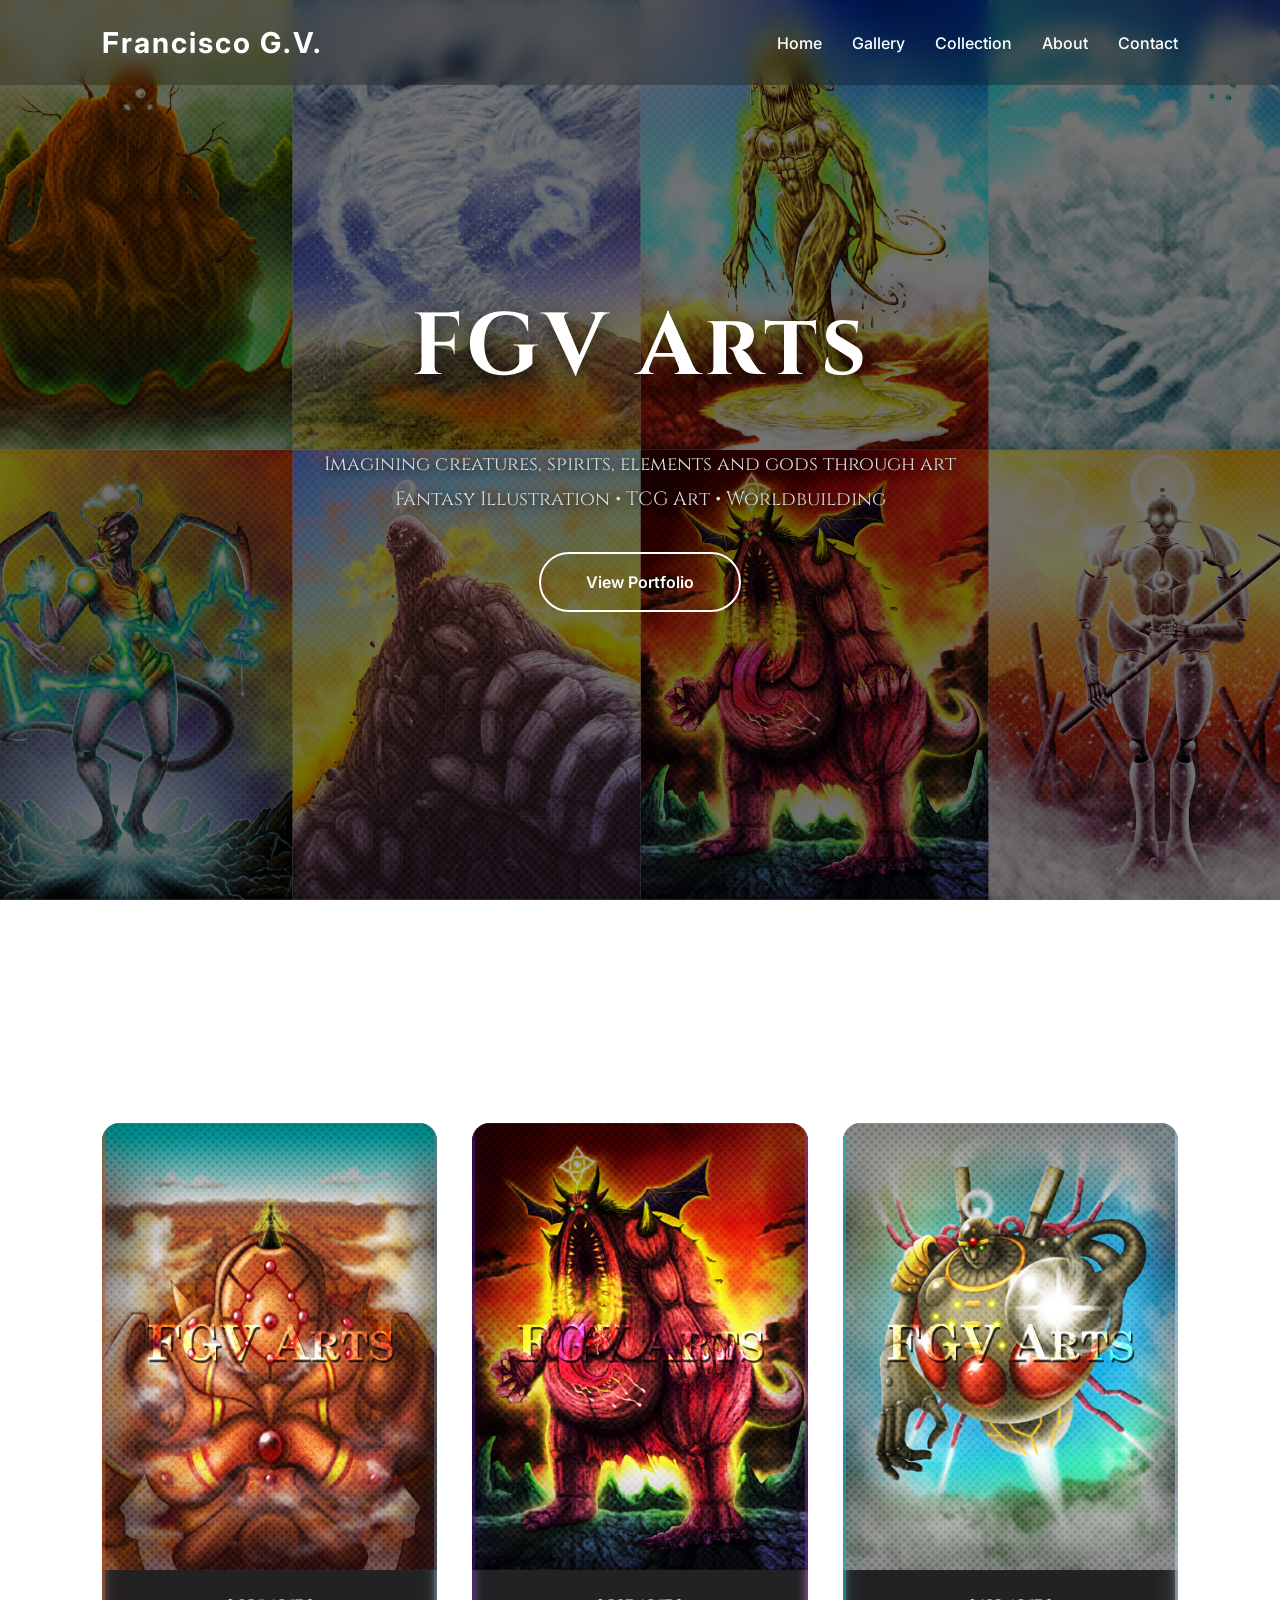
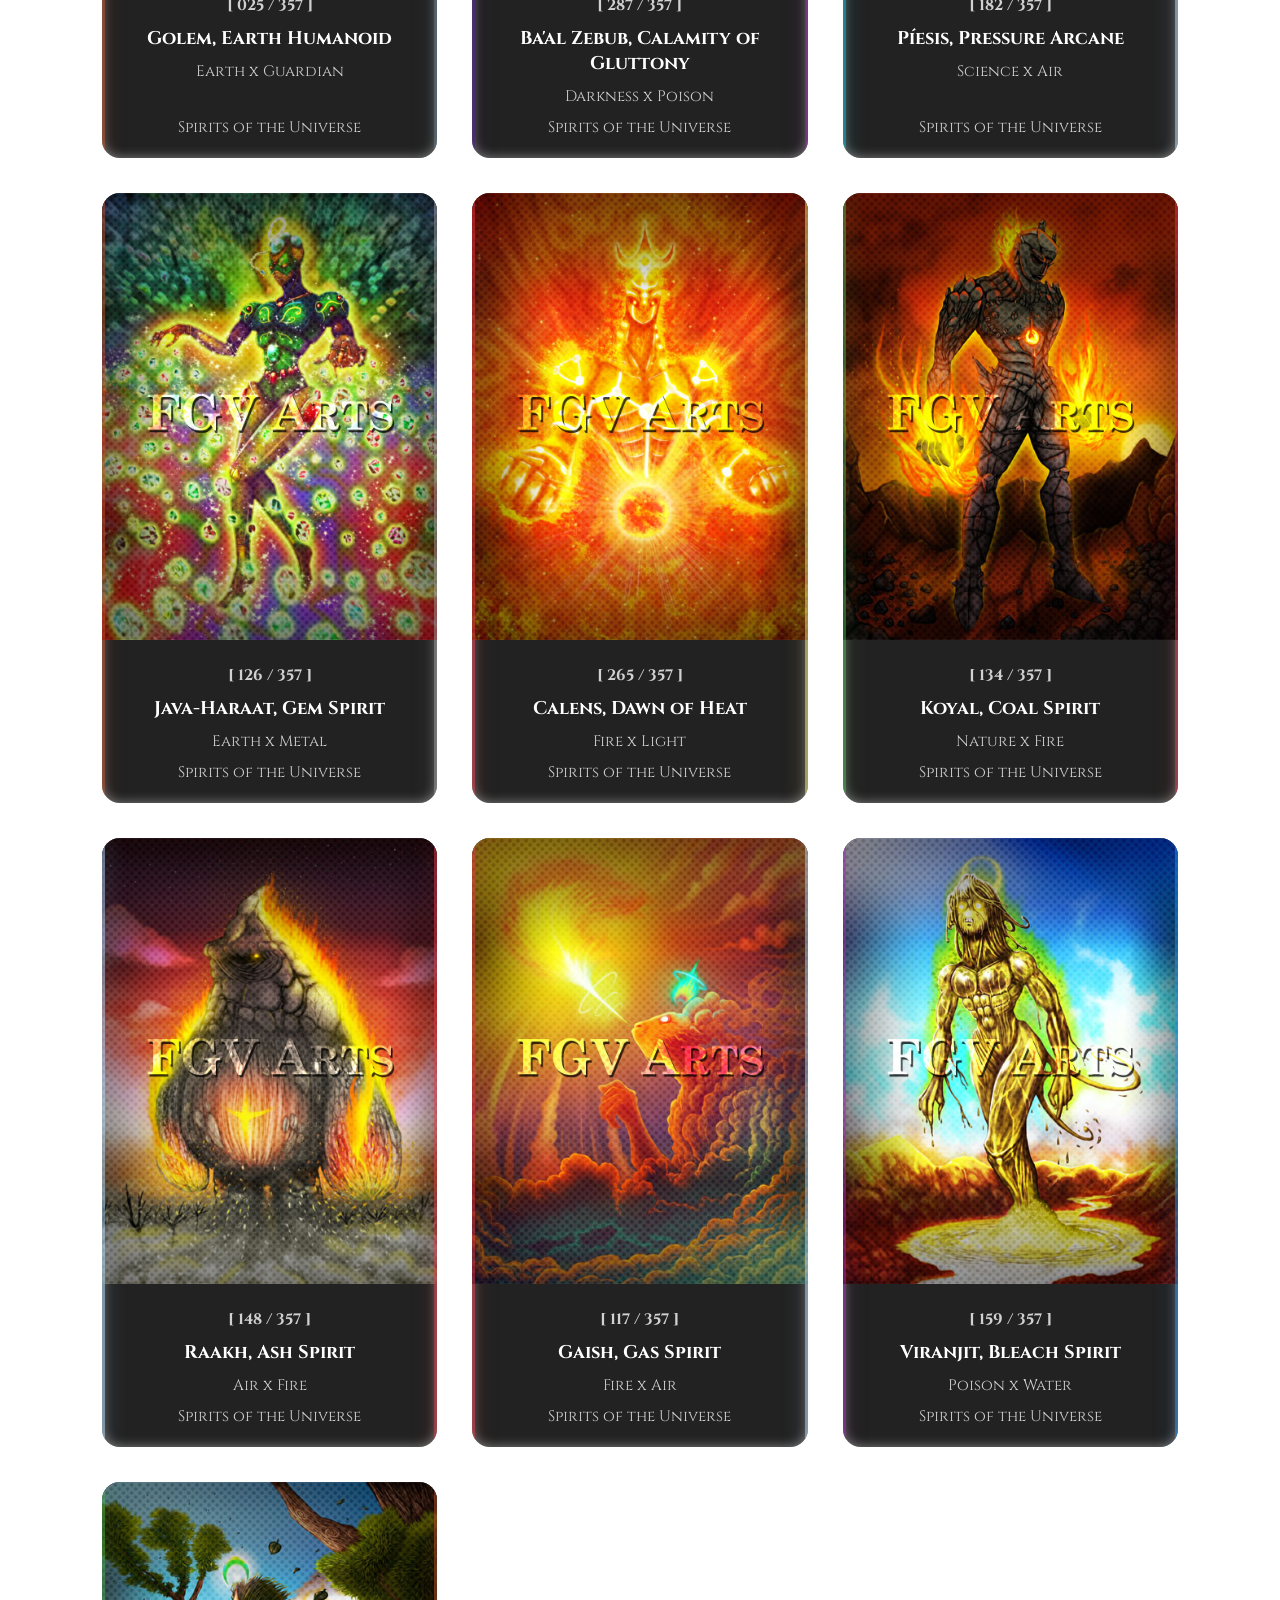
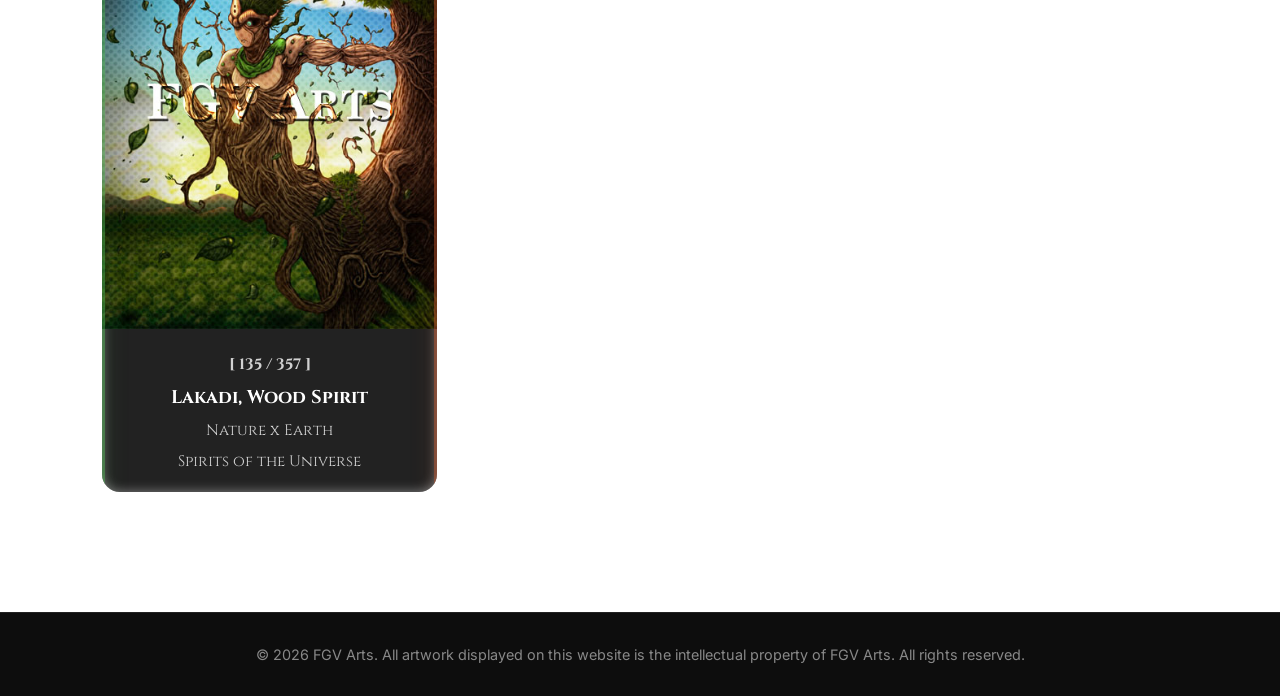
==== index.html @ 2d86c812 "Initial commit" ====
<!DOCTYPE html>
<html lang="en">
<head>
<meta charset="UTF-8">
<meta name="viewport"
content="width=device-width, initial-scale=1.0">
<title>FGV ARTS | Fantasy Illustrator</title>
<link rel="preconnect" href="https://fonts.googleapis.com">
<link rel="preconnect" href="https://fonts.gstatic.com" crossorigin>
<link href="https://fonts.googleapis.com/css2?family=Cinzel:wght@400;600;700&family=Inter:wght@300;400;500;600&display=swap" rel="stylesheet">
<link rel="stylesheet" href="css/styles.css">
</head>

<body>
<header>
    <nav>
        <h1>Francisco G.V.</h1>
            <ul>
                <li><a href="index.html">Home</a></li>
                <li><a href="gallery.html">Gallery</a></li>
                <li><a href="collection.html">Collection</a></li>
                <li><a href="about.html">About</a></li>
                <li><a href="contact.html">Contact</a></li>
            </ul>
    </nav>
</header>

<section class="hero">
    <div class="hero-content">
        <div class="hero-animation">
            <h2>FGV Arts</h2>
        <p>Imagining creatures, spirits, elements and gods through art
            Fantasy Illustration • TCG Art • Worldbuilding
        </p>
        <a href="gallery.html" class="button">
            View Portfolio
        </a>
    </div>
    </div>
</section>

<section class="featured">
    <h2>Featured Artwork</h2>
    <div class="featured-grid" id="featured-container">
    </div>
</section>
<script src="js/artworks.js"></script>
<script src="js/home.js"></script>

<footer>
    <p>© 2026 FGV Arts. All artwork displayed on this website is the intellectual property of FGV Arts. All rights reserved.</p>
</footer>
<script src="js/protection.js"></script>
</body>
</html>
---- css/styles.css ----
*{
    margin:0;
    padding:0;
    box-sizing:border-box;
}

body{
    background:linear-gradient(
        180deg,
        #111 0%,
        #424242 50%,
        #111 100%
    );
    background-attachment:fixed;
    color:white;
    font-family:'Inter', sans-serif;
}

header{
    position:fixed;
    top:0;
    left:0;
    width:100%;
    padding:25px 8%;
    background:rgba(0,0,0,0.25);
    backdrop-filter:blur(10px);
    z-index:1000;
}

nav{
    display:flex;
    justify-content:space-between;
    align-items:center;
}

nav h1{
    font-size:1.8rem;
    letter-spacing:2px;
}

nav ul{
    display:flex;
    list-style:none;
    gap:30px;
}

nav a{
    color:white;
    text-decoration:none;
    transition:.3s;
    font-weight:500;
}

nav a:hover{
    color:#d9b96e
}

.hero{
    height:100vh;
    display:flex;
    flex-direction:column;
    justify-content:center;
    align-items:center;
    background-size:cover;
    background-position:center;
    text-align:center;
    position:relative;
    padding:0 20px;
}

/* PAGE HERO (ZONA SUPERIOR EXCEPTO PORTADA) */

.page-hero{
    position:relative;
    height:40vh;
    background-size:cover;
    background-position:center;
}

.page-hero::before{
    content:"";
    position:absolute;
    inset:0;
    background:rgba(0,0,0,.4);
}

.page-hero .hero-content{
    position:absolute;
    top:50%;
    left:50%;
    transform:translate(-50%, -50%);
    width:100%;
    text-align:center;
    z-index:2;
}

.page-hero h2{
    font-family:'Cinzel', serif;
    font-size:4rem;
    margin-bottom:15px;
}

.page-hero p{
    font-family:'Cinzel', serif;
    font-size:1.2rem;
    color:#dddddd;
}
/*-*/

.hero-animation{
    animation:fadeUp 1.2s ease;
}

.hero::before{
    content:"";
    position:absolute;
    inset:0;
    background:rgba(0,0,0,.55);
}

.hero>*{
    position:relative;
    z-index:2;
}

.hero h2{
    font-size:5.5rem;
    margin-bottom:40px;
    font-family:'Cinzel', serif;
    font-weight:700;
    letter-spacing:4px;
    text-shadow:0 5px 20px rgba(0,0,0,.7);
}

.hero p{
    font-family:'Cinzel', serif;
    font-size:1.2rem;
    max-width:700px;
    color:#dddddd;
    line-height:1.8;
    margin-bottom:35px;
    text-shadow:0 2px 8px rgba(0,0,0);
}

.button{
    display:inline-block;
    padding:18px 45px;
    border:2px solid white;
    border-radius:50px;
    color:white;
    text-decoration:none;
    font-weight:600;
    transition:.35s;
}

.button:hover{
    background:white;
    color:#111;
    transform:translateY(-4px);
    box-shadow:0 10px 30px rgba(255,255,255,.25);
}

nav ul li{
    display:flex;
    align-items:center;
}

.hero-content{
    max-width:700px;
    margin-left:0%;
}
/*
.featured-grid{
    grid-template-columns:repeat(4,1fr);
}
*/
@keyframes fadeUp{
    from{
        opacity:0;
        transform:translateY(40px);
    }
    to{
        opacity:1;
        transform:translateY(0);
    }
}

.gallery,
.featured,
.collection-page,
.artwork-page,
.about-content,
.contact-content{
    /*background:#181818;*/
    background:transparent;
    padding:120px 8%;
}

/*======================================================
GALLERY
======================================================*/

.gallery h2,
.featured h2{
    font-family:'Cinzel', serif;
    font-size:2rem;
    margin-bottom:60px;
}
/*
.gallery-grid,
.featured-grid{
    display:grid;
    gap:35px;
}

.gallery-grid{
    grid-template-columns:repeat(6,1fr);
}
*/

.featured-grid{
    grid-template-columns:repeat(auto-fill, minmax(250px, 1fr));
}
.gallery-grid{
    grid-template-columns:repeat(auto-fill, minmax(180px, 1fr));
}

.gallery-grid,
.featured-grid{
    display:grid;
    gap:35px;
    align-items:stretch;
}

.gallery-hero{
    background-image:url("../images/00_back.jpg");
}

/*-----TARJETAS------*/

.card{
    overflow:hidden;
    border-radius:18px;
    background:#222;
    transition:.35s;
    cursor:pointer;
}

.featured .card,
.gallery .card{
    border:0px solid rgba(255,255,255,0.20);
    border-radius:18px;
    height:100%;
    display:flex;
    flex-direction:column;
    /*transition:box-shadow 0.35s ease, border-color 0.35s ease;*/
}

.featured .card,
.gallery .card{
    position:relative;
    overflow:hidden;
    box-shadow:inset 0 0 12px rgba(255,255,255,0.45);
    /*box-shadow:
        inset 0 0 15px rgba(255,255,255,0.35),
        0 0 0 rgba(0,0,0,0);*/
}

.featured .card::before,
.featured .card::after,
.gallery .card::before,
.gallery .card::after{
    content:"";
    position:absolute;
    top:0;
    bottom:0;
    width:3px;
    z-index:5;
    pointer-events:none;
}

.featured .card::before,
.gallery .card::before{
    left:0;
    background:var(--color1);
    box-shadow:0 0 20px var(--color1);
}

.featured .card::after,
.gallery .card::after{
    right:0;
    background:var(--color2);
    box-shadow:0 0 20px var(--color2);
}
/*
.featured .card::after,
.gallery .card::after{
    content:"";
    position:absolute;
    inset:0;
    border-radius:18px;
    box-shadow:inset 0 0 15px rgba(255,255,255,0.35);
    pointer-events:none;
    z-index:10;
}
*/
.featured .card:hover,
.gallery .card:hover{
    border-color:rgba(255,255,255,0.7);
    box-shadow:
        0 0 8px rgba(255,255,255,0.5),
        0 0 20px rgba(255,255,255,0.3),
        0 0 35px rgba(255,255,255,0.15);
}

.featured .card-info,
.gallery .card-info{
    flex:1;
    display:flex;
    flex-direction:column;
    min-height:120px;
}
.featured .card-info .category,
.gallery .card-info .category{
    margin-top:auto;
}

.card img{
    width:100%;
    display:block;
    aspect-ratio:3/4;
    object-fit:cover;
    transition:.5s;
}

.card-info{
    padding:25px 25px 10px;
    text-align:center
}

.card-info h3{
    font-family:'Cinzel',serif;
    font-size:1.0rem;
    margin-bottom:0px;
}

.card-info p{
    margin-top:0px;
}

.card h3{
    margin-bottom:10px;
    font-size:1.15rem;
}

.card p{
    font-family:'Cinzel', serif;
    color:#d1d1d1;
    font-size:0.95rem;
}

.card:hover{
    transform:translateY(-10px);
}

.card:hover img{
    transform:scale(1.12);
}

/* ======================================================
   ARTWORK PAGE
====================================================== */

.number,
.collection,
.elements,
.category,
.created,
.description{
    margin-bottom:10px;
    font-size:1rem;
    font-family:'Cinzel', serif;
}

.copyright{
    font-style: italic;
}

/* Numero de la obra */
.number{
    font-weight:bold;
}

.number,
.collection,
.elements,
.created{
    color:#ffffff;
}

.description{
    font-style:italic;
    text-align:justify;
}

/* Pagina de la obra */
.artwork-page{
    display:grid;
    grid-template-columns:1fr 1fr;
    gap:60px;
    min-height:100vh;
}

.artwork-image img{
    width:80%;
    border-radius:20px;
}

.artwork-info{
    display:flex;
    flex-direction:column;
    justify-content:center;
}

.artwork-info h1{
    font-family:'Cinzel', serif;
    font-size:3.5rem;
    max-width:1200px;
    margin-bottom:-20px;
    color:rgb(253, 253, 253);
}

.artwork-navigation{
    display:flex;
    justify-content:space-between;
    align-items:center;
    margin-top:40px;
    gap:20px;

}

.artwork-navigation .button{
    flex:1;
    text-align:center;

}

.artwork-badges{
    display:flex;
    gap:12px;
    margin:20px 0;
}

.artwork-badges img{
    width:60px;
    height:auto;
}

/*---ELEMENTOS DE MENU----*/

.element-menu{
    display:flex;
    justify-content:center;
    gap:15px;
    flex-wrap:wrap;
    margin-bottom:60px;
}

.element-menu button{
    background:transparent;
    color:white;
    border:1px solid white;
    padding:10px 25px;
    border-radius:30px;
    cursor:pointer;
    font-size:16px;
    transition:.3s;
    
    display:flex;
    align-items:center;
    justify-content:center;
    gap:8px;
}

.element-menu button img{
    width:25px;
    height:25px;
    object-fit:contain;
}

.element-menu button:hover{
    background:white;
    color:black;
}

.element-menu button.active{
    background:white;
    color:black;
}

.artwork-count{
    text-align:center;
    color:#aaa;
    margin-bottom:40px;
    font-size:16px;
}

/*======================================================
ABOUT
======================================================*/

.about-grid{
    display:grid;
    grid-template-columns:1fr 1fr;
    gap:80px;
    align-items:center;
}

.about-image img{
    width:80%;
    border-radius:20px;
    display:block;
    margin-bottom:25px;
}

.about-hero p{
    font-size:1.2rem;
    color:#dddddd;
}

.about-text{
    margin-bottom:80px;
}

.about-text p{
    font-family:'Cinzel', serif;
    font-size:1.2rem;
    line-height:1.9;
    color:#d6d6d6;
    margin-bottom:40px;
    text-align:center;
}

.about-hero{
    background-image:url("../images/00_back.jpg");
}

.about-hero::before{
    content:"";
    position:absolute;
    inset:0;
    background:rgba(0,0,0,.45);
}

.about-hero .hero-content{
    position:absolute;
    top:50%;
    left:50%;
    transform:translate(-50%, -50%);
    width:100%;
    text-align:center;
    z-index:2;
}

.about-hero h2{
    font-family:'Cinzel', serif;
    font-size:4rem;
    margin-bottom:15px;
}

/*======================================================
SERVICES
======================================================*/

.services{
    padding:120px 8%;
    background:#111;
}

.services h2{
    font-family:'Cinzel', serif;
    font-size:3rem;
    text-align:center;
    margin-bottom:70px;
}

.services-grid{
    display:grid;
    grid-template-columns:repeat(3,1fr);
    gap:35px;
}

.service-card{
    background:#1f1f1f;
    border-radius:20px;
    padding:40px;
    text-align:center;
    transition:.35s;
}

.service-card:hover{
    transform:translateY(-8px);
}

.service-card h3{
    font-family:'Cinzel', serif;
    margin-bottom:20px;
}

.service-card p{
    color:#cfcfcf;
    line-height:1.8;
}

/*======================================================
COLLECTION
======================================================*/

.collection-hero{
    background-image:url("../images/00_back.jpg");
}

.collection-hero::before{
    content:"";
    position:absolute;
    inset:0;
    background:rgba(0,0,0,.45);
}

.collection-hero .hero-content{
    position:absolute;
    top:50%;
    left:50%;
    transform:translate(-50%,-50%);
    width:100%;
    text-align:center;
    z-index:2;
}

#collection-title{
    font-family:'Cinzel', serif;
    font-size:2rem;
    text-align:center;
    margin-bottom:10px;
}

#collection-count{
    text-align:center;
    font-family:'Cinzel', serif;
    margin-bottom:50px;
    color:#aaaaaa;
    font-size:1rem;
}

.collection-grid{
    display:grid;
    /*grid-template-columns:repeat(21,minmax(0, 1fr));*/
    grid-template-columns:repeat(auto-fit, minmax(60px, 1fr));
    gap:15px;
}

.collection-card{
    text-align:center;
}

.collection-card img{
    width:100%;
    aspect-ratio:3/4;
    object-fit:cover;
    border-radius:10px;
    display:block;
}

.collection-card p{
    margin-top:8px;
    font-family:'Cinzel', serif;
    font-size:.8rem;
    color:#888;
}

.collection-card.available{
    cursor:pointer;
}

.collection-card.available p{
    color:white;
}

.collection-card.available img{
    transition:.3s;
}

.collection-card.available:hover img{
    transform:translateY(-6px);
}

/*======================================================
CONTACT
======================================================*/
.contact-content{
    padding:100px 8%;
    max-width:900px;
    margin:0 auto;
    text-align:center;
}

.contact-hero{
    background-image:url("../images/00_back.jpg");
}

.contact-content h2{
    font-family:'Cinzel', serif;
    font-size:3rem;
    margin-bottom:30px;
}

.contact-content p{
    margin-bottom:25px;
    line-height:1.8;
}

.contact-links{
    margin-top:50px;
}

.contact-links p{
    margin-bottom:35px;
}

/*======================================================
FOOTER
======================================================*/

footer{
    background:#0d0d0d;
    padding:30px 8%;
    text-align:center;
    color:#888;
    font-size:.9rem;
    border-top:1px solid #222;
}

footer p{
    max-width:900px;
    margin:auto;
    line-height:1.6;
}
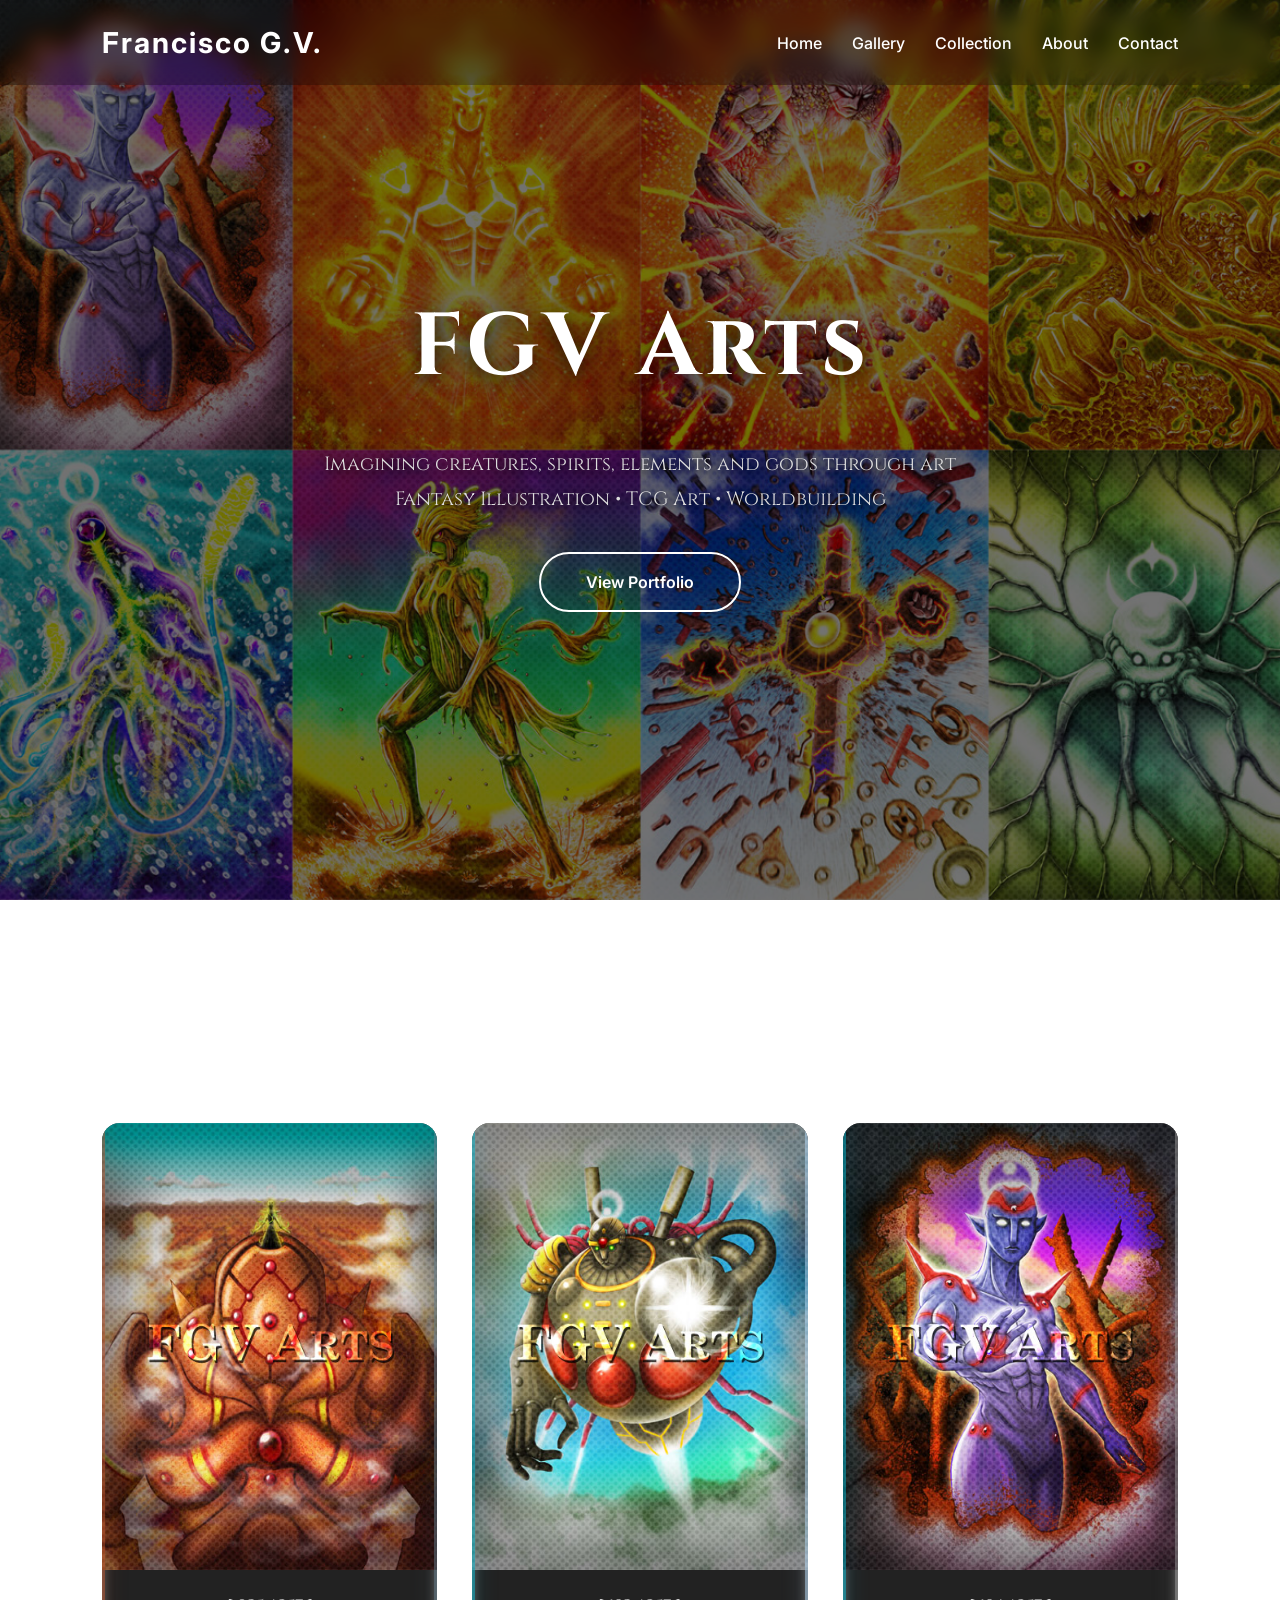
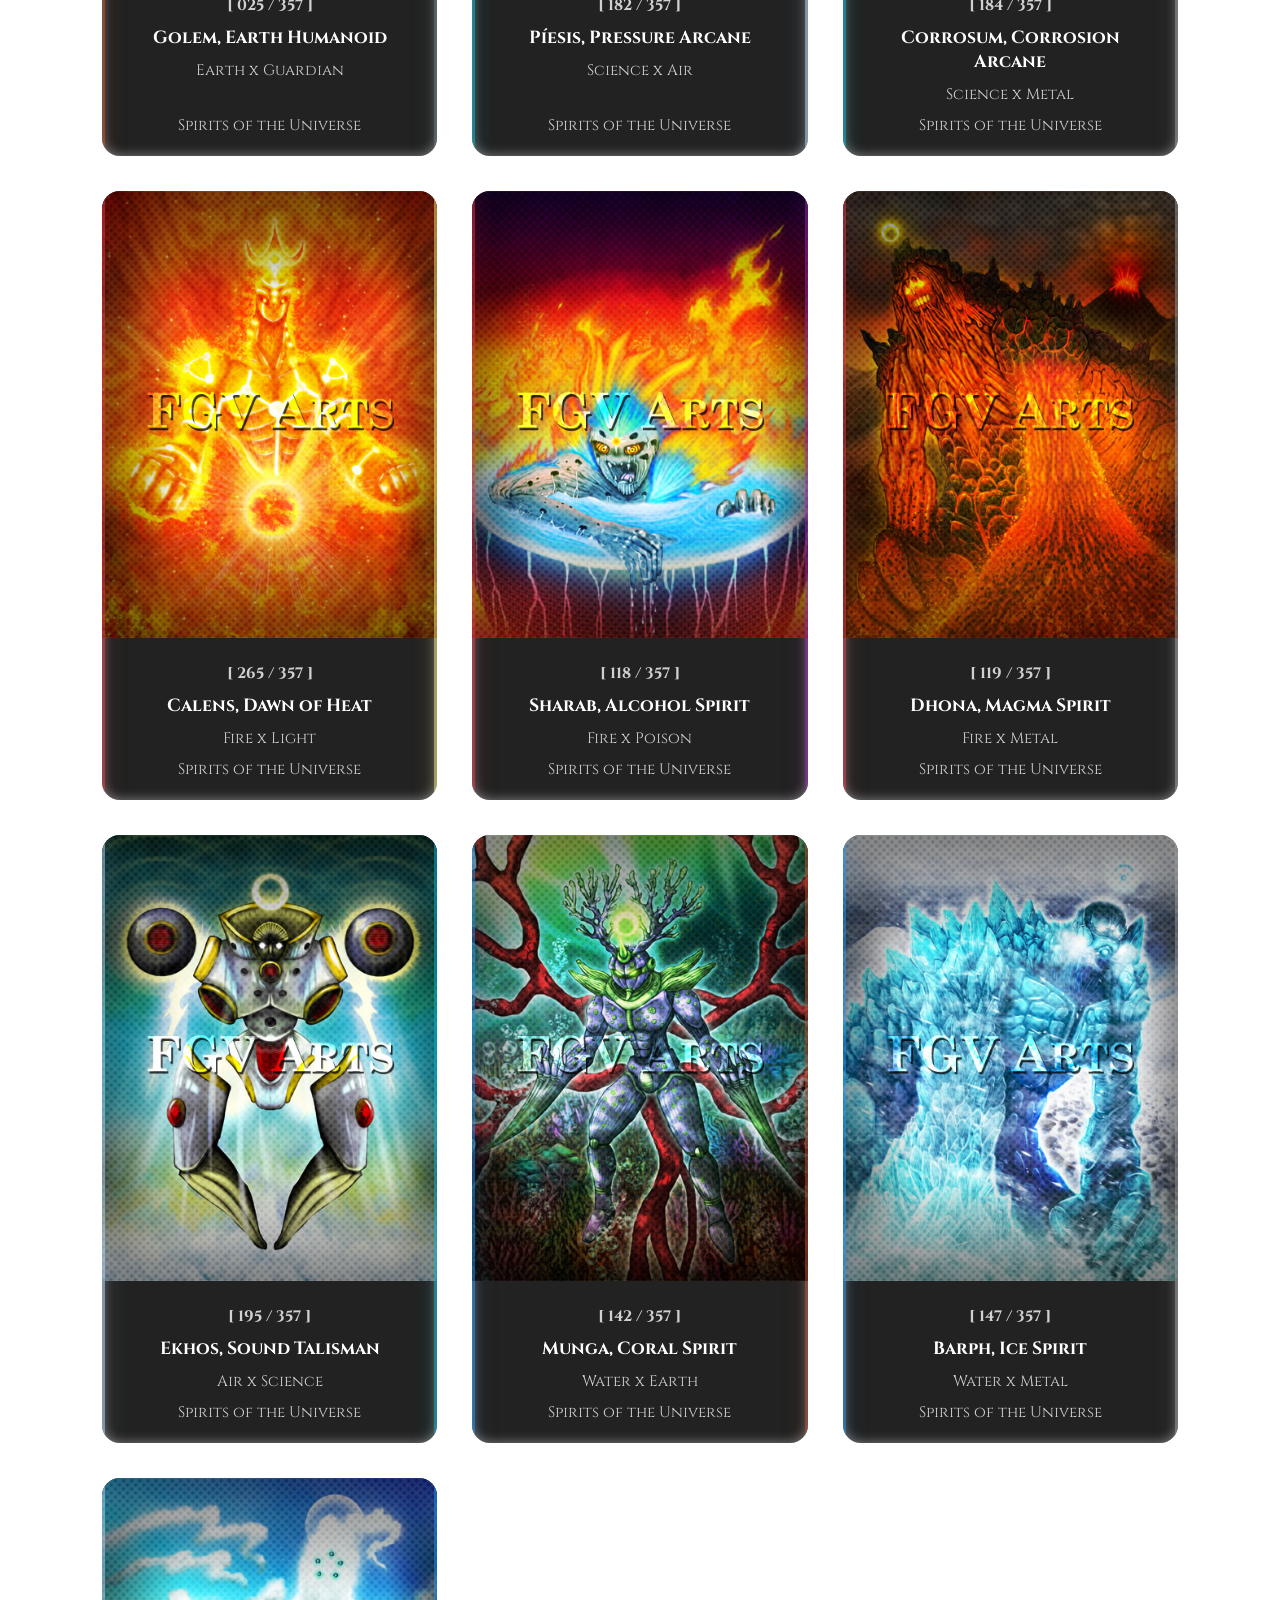
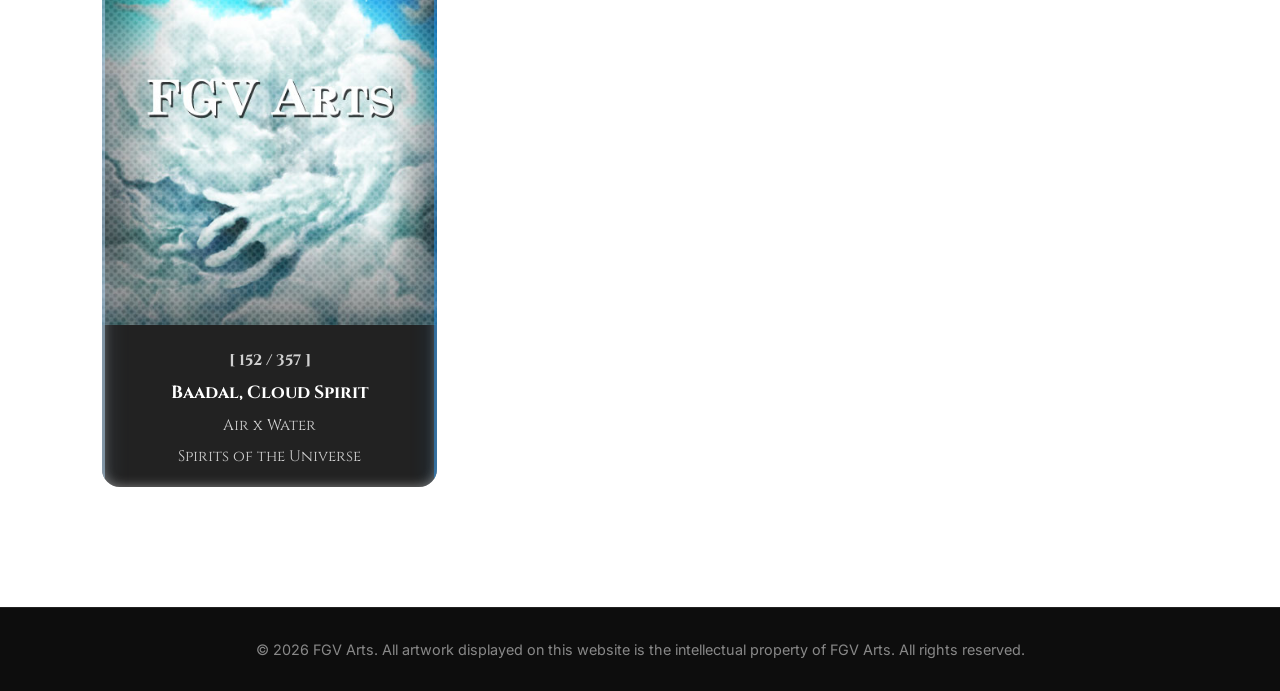
==== commit 6f775ed3: "update 1.1.2" ====
--- a/index.html
+++ b/index.html
@@ -4,6 +4,7 @@
 <meta charset="UTF-8">
 <meta name="viewport"
 content="width=device-width, initial-scale=1.0">
+
 <title>FGV ARTS | Fantasy Illustrator</title>
 <link rel="preconnect" href="https://fonts.googleapis.com">
 <link rel="preconnect" href="https://fonts.gstatic.com" crossorigin>
--- a/css/styles.css
+++ b/css/styles.css
@@ -55,6 +55,25 @@
     color:#d9b96e
 }
 
+@media (max-width: 600px) {
+    header {
+        padding: 15px 5%;
+    }
+    nav h1 {
+        font-size: 1rem;
+        letter-spacing: 1px;
+        white-space:nowrap;
+    }
+    nav ul {
+        gap: 15px;
+    }
+    nav a {
+        font-size: 0.85rem;
+        white-space:nowrap;
+    }
+}
+
+
 .hero{
     height:100vh;
     display:flex;
@@ -230,6 +249,14 @@
     display:grid;
     gap:35px;
     align-items:stretch;
+}
+
+@media (max-width: 600px) {
+    .featured-grid,
+    .gallery-grid {
+        grid-template-columns: repeat(2, 1fr);
+        gap: 15px;
+    }
 }
 
 .gallery-hero{
@@ -350,7 +377,7 @@
 
 .card h3{
     margin-bottom:10px;
-    font-size:1.15rem;
+    font-size:1.1rem;
 }
 
 .card p{
@@ -424,8 +451,8 @@
 
 .artwork-info h1{
     font-family:'Cinzel', serif;
-    font-size:3.5rem;
-    max-width:1200px;
+    font-size:2.4rem;
+    max-width:1250px;
     margin-bottom:-20px;
     color:rgb(253, 253, 253);
 }
@@ -454,6 +481,47 @@
 .artwork-badges img{
     width:60px;
     height:auto;
+}
+
+@media (max-width: 1100px) {
+    .artwork-page {
+        grid-template-columns: 1fr;
+    }
+    .artwork-image {
+        text-align: center;
+    }
+    .artwork-info h1 {
+        font-size: 2rem;
+    }
+}
+
+@media (max-width: 600px)  {
+    .artwork-page {
+        grid-template-columns: 1fr;
+    }
+    .artwork-image {
+        text-align: center;
+    }
+    .artwork-info h1 {
+        font-size: 2rem;
+        max-width:600px;
+    }
+    .artwork-info {
+        min-width: 0;
+        max-width: 100%;
+    }
+    .artwork-info p {
+        max-width: 100%;
+        overflow-wrap: break-word;
+    }
+    .artwork-navigation {
+        gap: 8px;
+        margin-top: 25px;
+    }
+    .artwork-navigation .button {
+        padding: 10px 8px;
+        font-size: 0.8rem;
+    }
 }
 
 /*---ELEMENTOS DE MENU----*/
@@ -475,7 +543,6 @@
     cursor:pointer;
     font-size:16px;
     transition:.3s;
-    
     display:flex;
     align-items:center;
     justify-content:center;
@@ -497,6 +564,19 @@
     background:white;
     color:black;
 }
+
+@media (max-width: 600px) {
+    .element-menu button {
+        padding: 7px 12px;
+        font-size: 12px;
+        gap: 5px;
+    }
+    .element-menu button img {
+        width: 20px;
+        height: 20px;
+    }
+}
+
 
 .artwork-count{
     text-align:center;
@@ -610,6 +690,31 @@
 .service-card p{
     color:#cfcfcf;
     line-height:1.8;
+}
+
+@media (max-width: 600px){
+    .services{
+    padding:80px 5%;
+}
+.services h2{
+    font-size:2rem;
+    margin-bottom:40px;
+}
+.services-grid{
+    grid-template-columns:repeat(2,1fr);
+    gap:15px;
+}
+.service-card{
+    padding:20px 12px;
+}
+.service-card h3{
+    font-size:1rem;
+    margin-bottom:12px;
+}
+.service-card p{
+    font-size:0.85rem;
+    line-height:1.5;
+}
 }
 
 /*======================================================
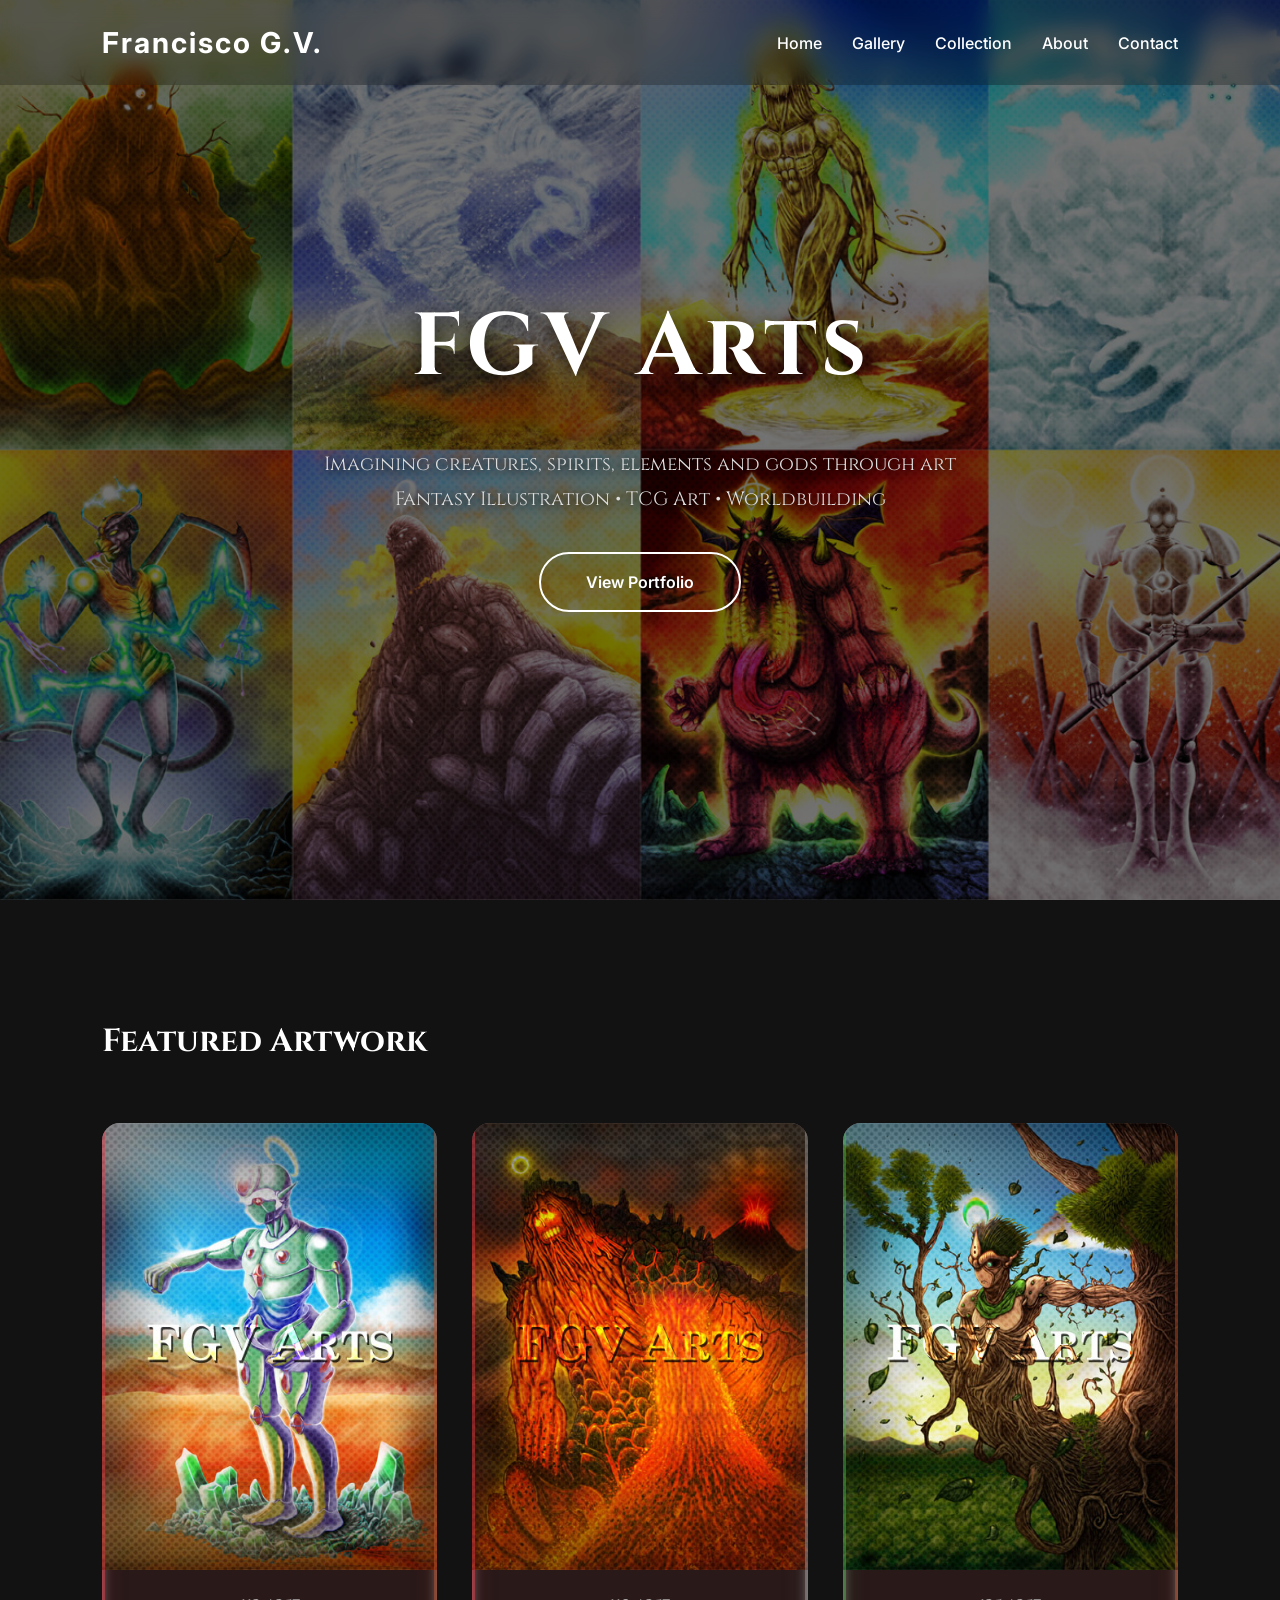
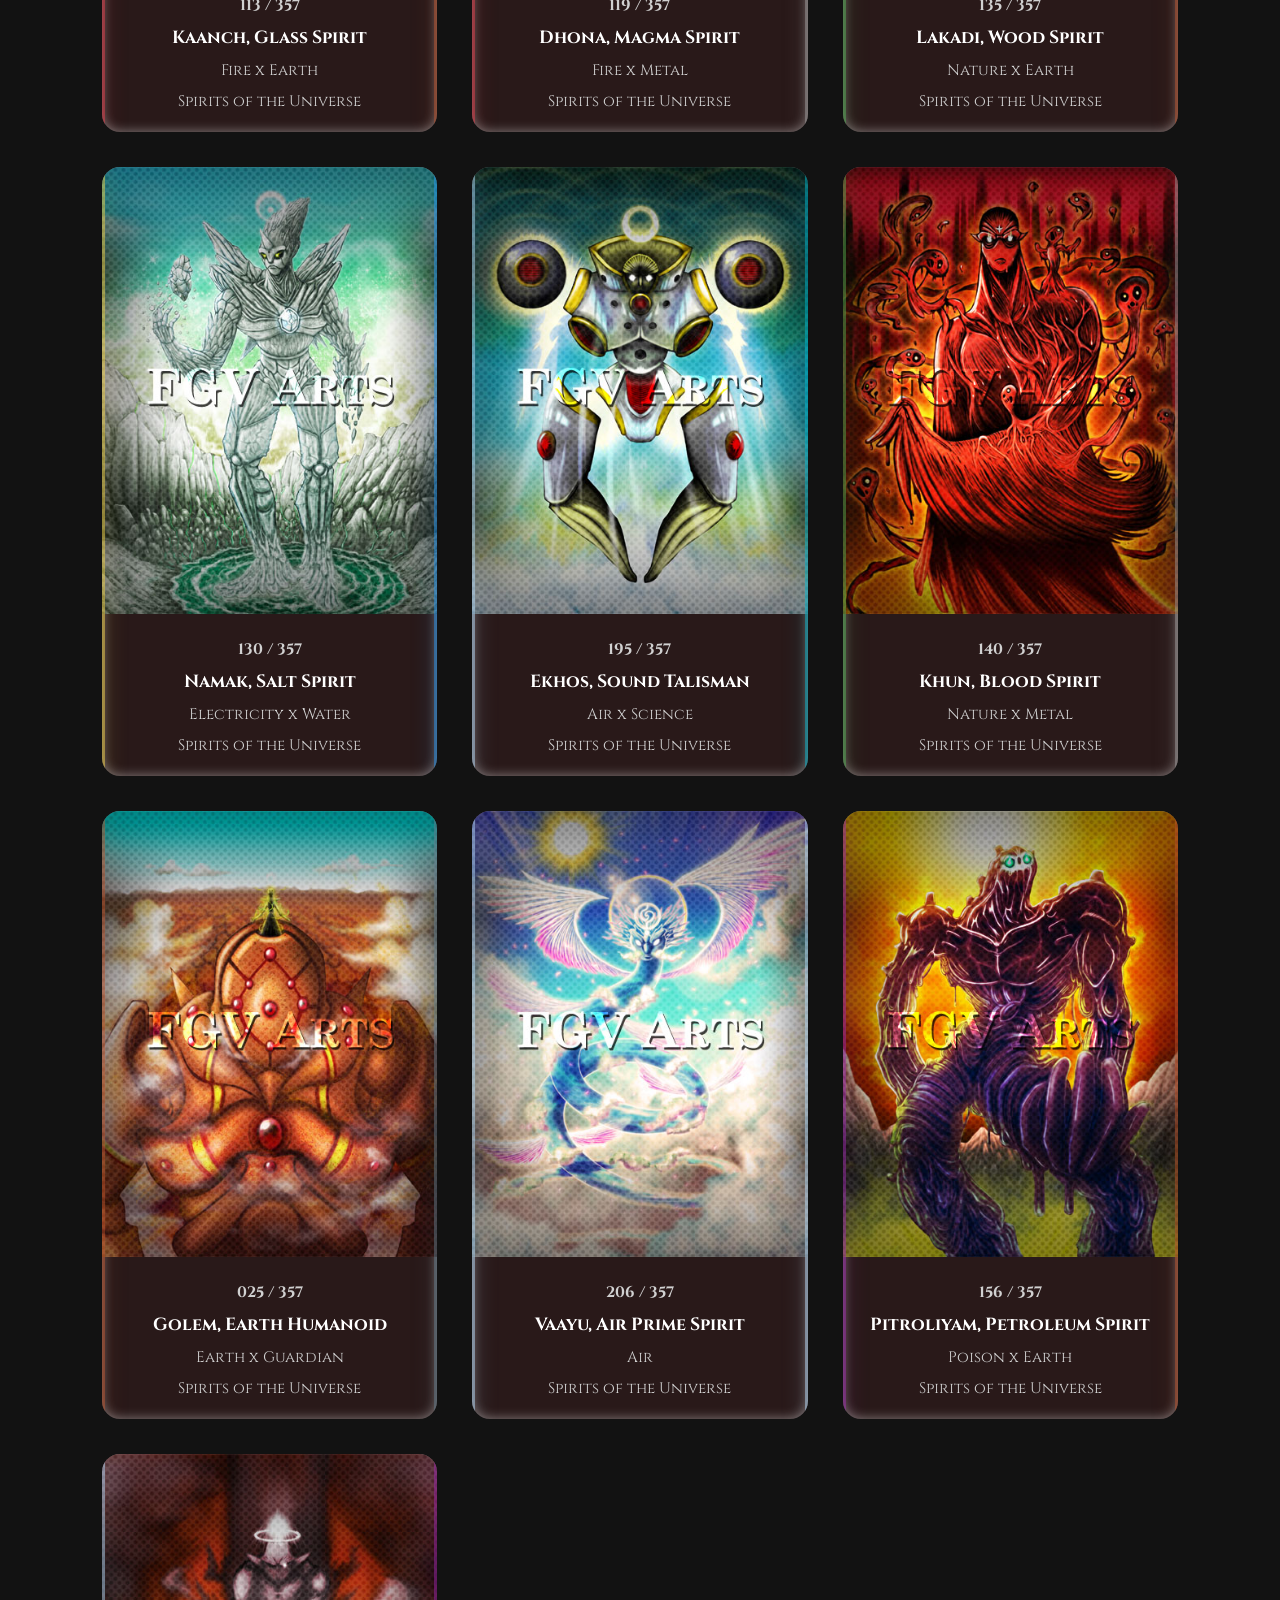
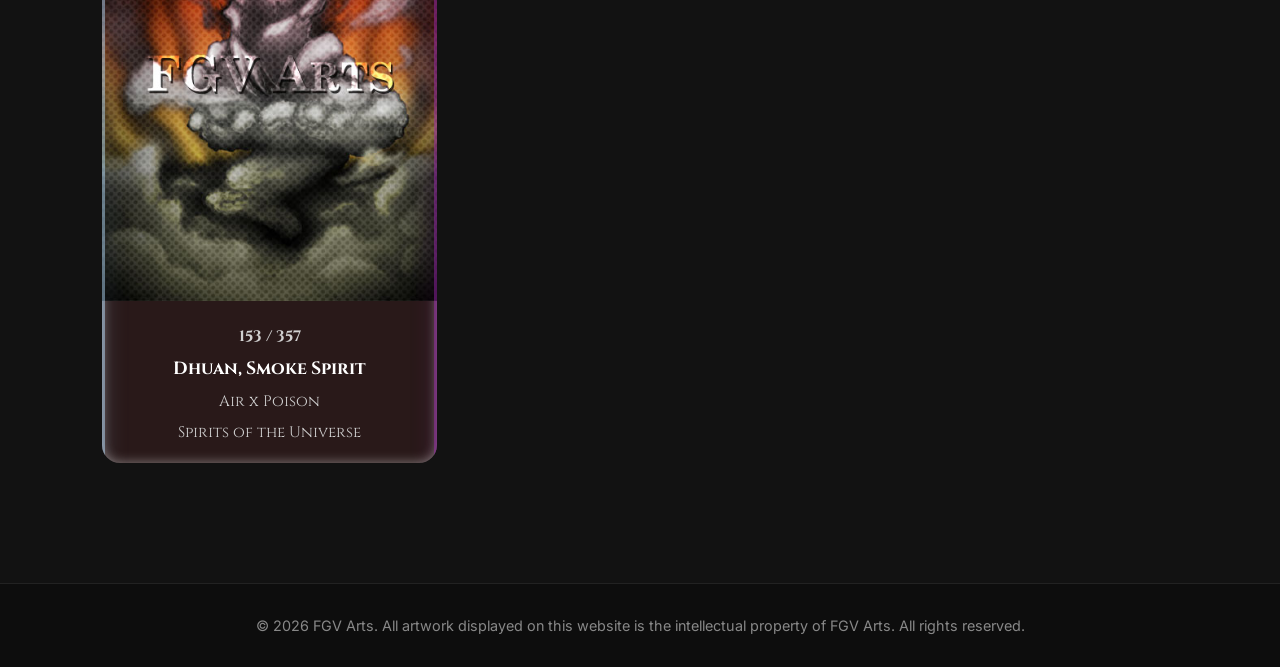
==== commit e8cd1184: "1.2.7" ====
--- a/index.html
+++ b/index.html
@@ -4,7 +4,7 @@
 <meta charset="UTF-8">
 <meta name="viewport"
 content="width=device-width, initial-scale=1.0">
-
+<meta name="color-scheme" content="dark">
 <title>FGV ARTS | Fantasy Illustrator</title>
 <link rel="preconnect" href="https://fonts.googleapis.com">
 <link rel="preconnect" href="https://fonts.gstatic.com" crossorigin>
--- a/css/styles.css
+++ b/css/styles.css
@@ -57,25 +57,28 @@
 
 @media (max-width: 600px) {
     header {
-        padding: 15px 5%;
+        padding: 12px 3%;
     }
     nav h1 {
         font-size: 1rem;
-        letter-spacing: 1px;
+        letter-spacing: 0.5px;
         white-space:nowrap;
     }
     nav ul {
-        gap: 15px;
+        gap: 9px;
     }
     nav a {
-        font-size: 0.85rem;
+        font-size: 0.75rem;
         white-space:nowrap;
     }
-}
-
+    h2 {
+        font-size: 3.5rem !important;
+}
+}
 
 .hero{
     height:100vh;
+    /*height:300px;*/
     display:flex;
     flex-direction:column;
     justify-content:center;
@@ -210,9 +213,17 @@
 .artwork-page,
 .about-content,
 .contact-content{
-    /*background:#181818;*/
     background:transparent;
+    /*background: red !important;*/
     padding:120px 8%;
+}
+
+@media (max-width: 600px) {
+    .featured h2,
+    .gallery h2,
+    .collection-page h2 {
+        font-size: 2rem !important;
+    }
 }
 
 /*======================================================
@@ -225,17 +236,6 @@
     font-size:2rem;
     margin-bottom:60px;
 }
-/*
-.gallery-grid,
-.featured-grid{
-    display:grid;
-    gap:35px;
-}
-
-.gallery-grid{
-    grid-template-columns:repeat(6,1fr);
-}
-*/
 
 .featured-grid{
     grid-template-columns:repeat(auto-fill, minmax(250px, 1fr));
@@ -268,7 +268,7 @@
 .card{
     overflow:hidden;
     border-radius:18px;
-    background:#222;
+    background:#291919;
     transition:.35s;
     cursor:pointer;
 }
@@ -319,17 +319,7 @@
     background:var(--color2);
     box-shadow:0 0 20px var(--color2);
 }
-/*
-.featured .card::after,
-.gallery .card::after{
-    content:"";
-    position:absolute;
-    inset:0;
-    border-radius:18px;
-    box-shadow:inset 0 0 15px rgba(255,255,255,0.35);
-    pointer-events:none;
-    z-index:10;
-}
+
 */
 .featured .card:hover,
 .gallery .card:hover{
@@ -434,13 +424,14 @@
 .artwork-page{
     display:grid;
     grid-template-columns:1fr 1fr;
-    gap:60px;
+    /*gap:60px;*/
     min-height:100vh;
 }
 
 .artwork-image img{
     width:80%;
     border-radius:20px;
+    animation: artworkZoom 0.7s ease-out;
 }
 
 .artwork-info{
@@ -483,6 +474,17 @@
     height:auto;
 }
 
+@keyframes artworkZoom {
+    from {
+        transform: scale(0.92);
+        opacity: 0;
+    }
+    to {
+        transform: scale(1);
+        opacity: 1;
+    }
+}
+
 @media (max-width: 1100px) {
     .artwork-page {
         grid-template-columns: 1fr;
@@ -498,13 +500,18 @@
 @media (max-width: 600px)  {
     .artwork-page {
         grid-template-columns: 1fr;
+        gap:15px;
     }
     .artwork-image {
         text-align: center;
+    }
+    .artwork-image img {
+        width: 95%;
     }
     .artwork-info h1 {
         font-size: 2rem;
         max-width:600px;
+        text-align:center;
     }
     .artwork-info {
         min-width: 0;
@@ -521,6 +528,9 @@
     .artwork-navigation .button {
         padding: 10px 8px;
         font-size: 0.8rem;
+    }
+    .artwork-badges{
+        justify-content:center;
     }
 }
 
@@ -654,7 +664,7 @@
 
 .services{
     padding:120px 8%;
-    background:#111;
+    background:transparent;
 }
 
 .services h2{
@@ -798,6 +808,8 @@
 .collection-card.available:hover img{
     transform:translateY(-6px);
 }
+
+
 
 /*======================================================
 CONTACT
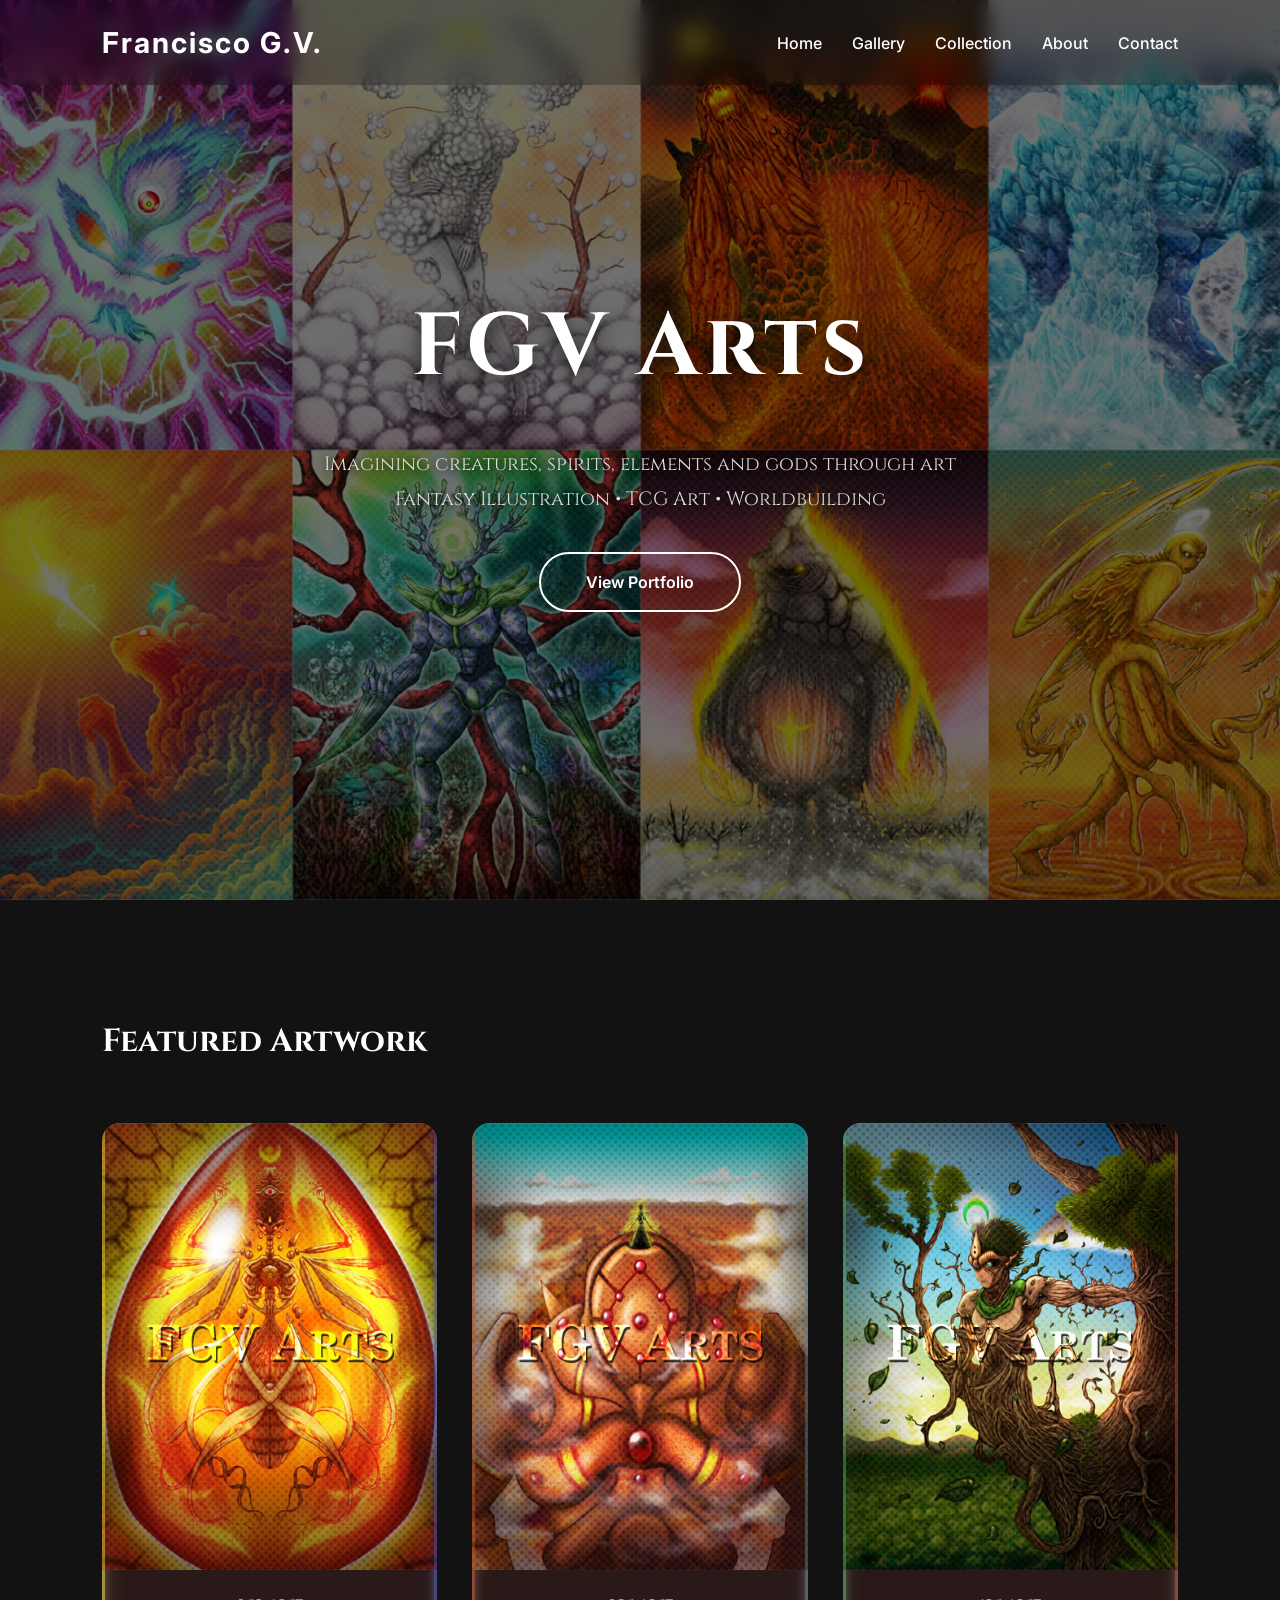
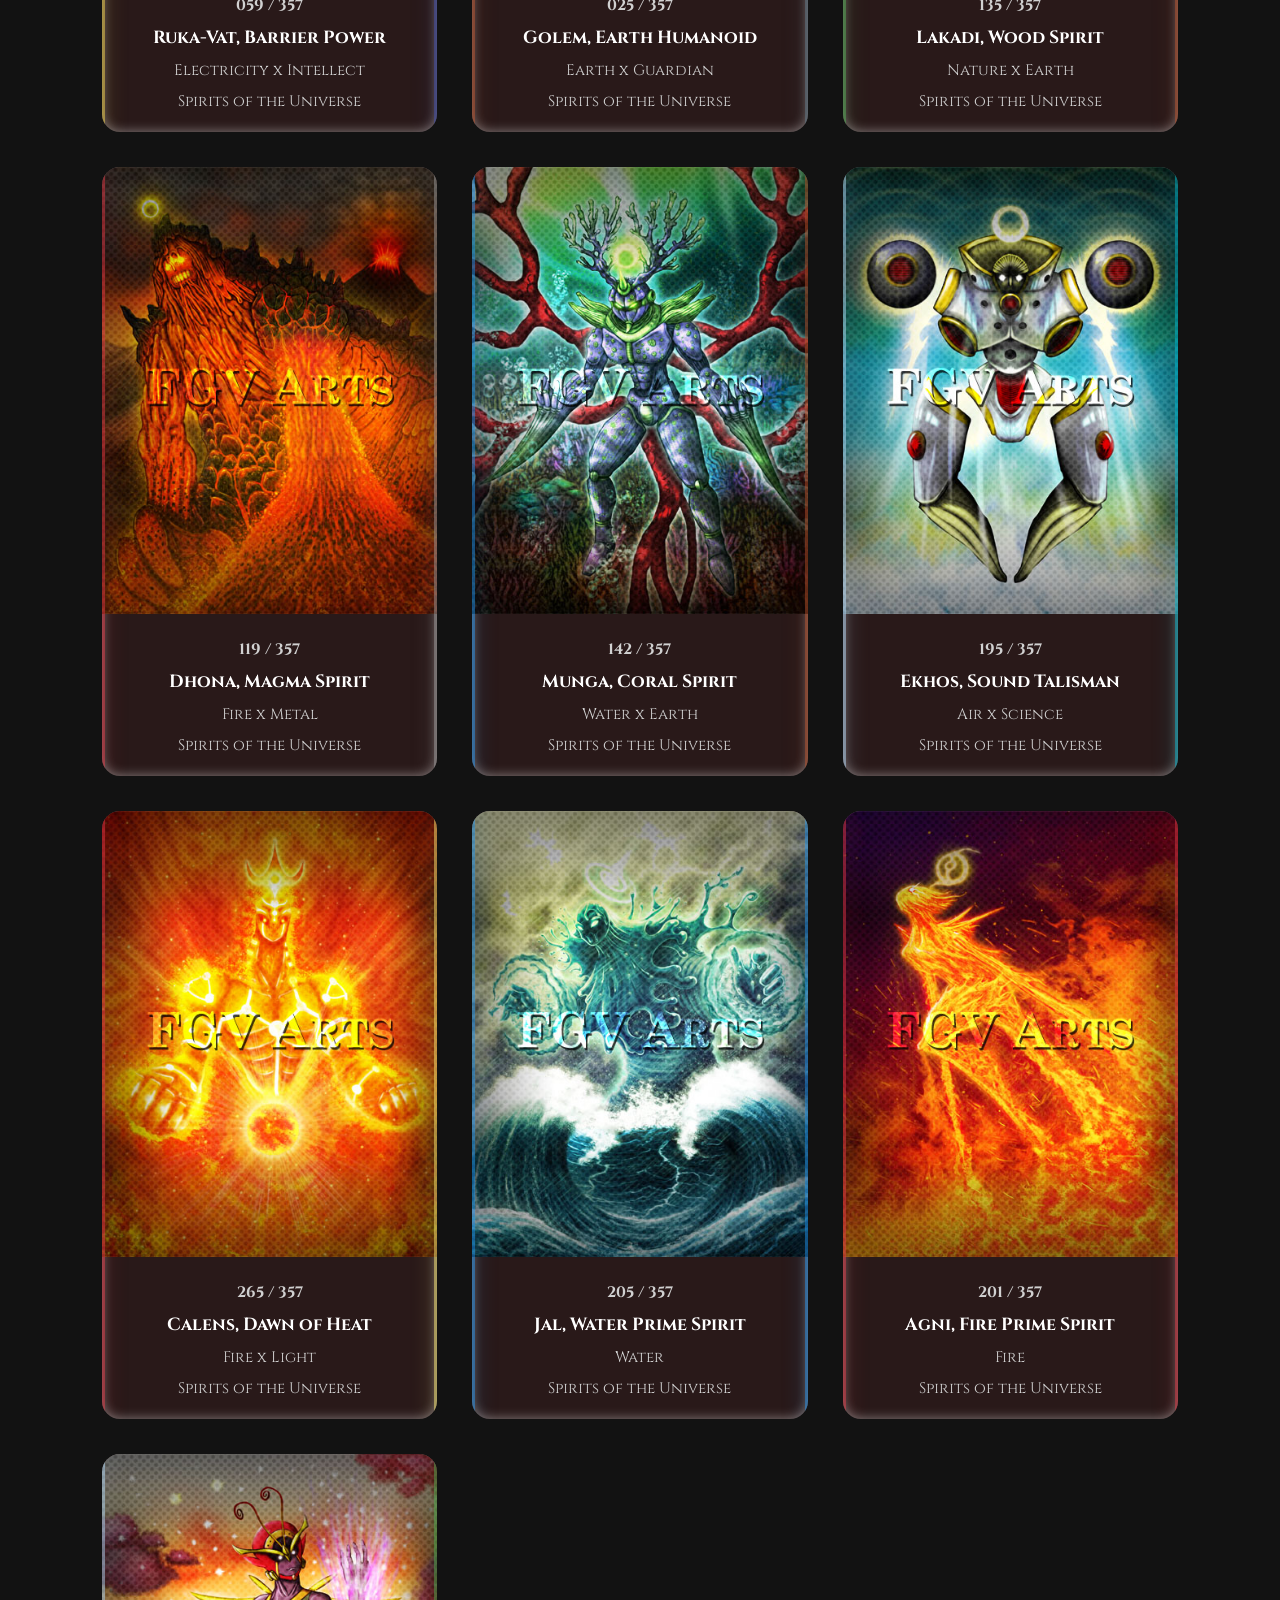
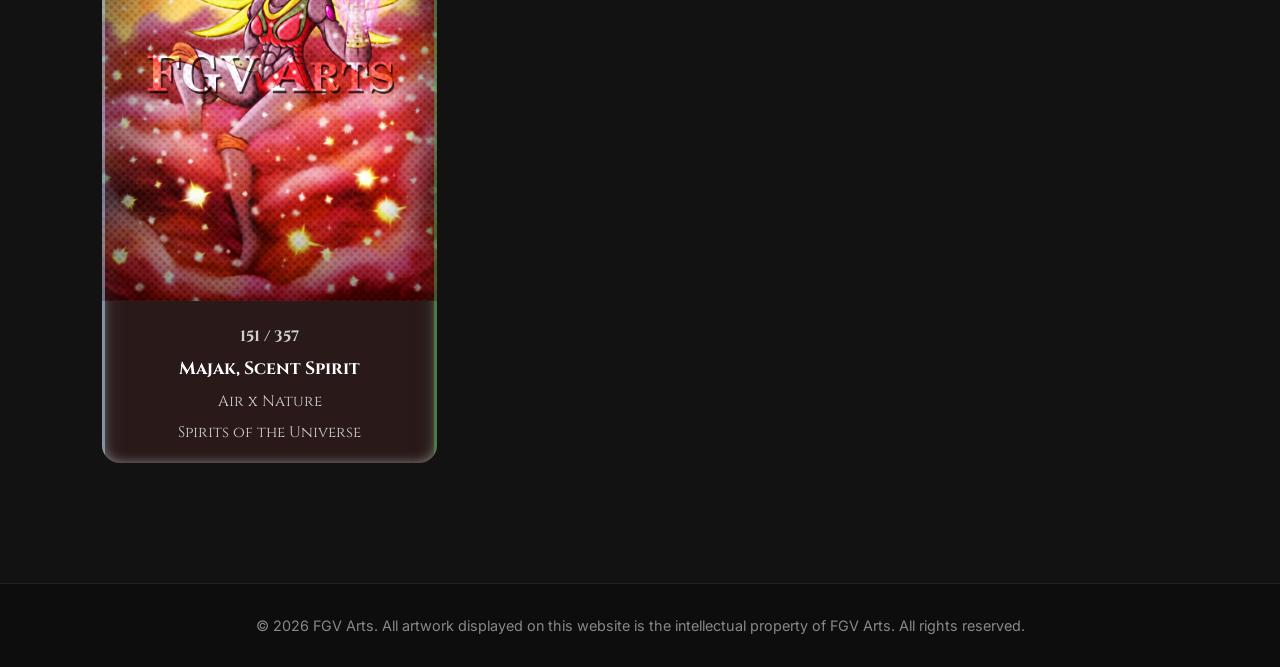
==== commit 8a8c137b: "1.2.8" ====
--- a/index.html
+++ b/index.html
@@ -4,7 +4,7 @@
 <meta charset="UTF-8">
 <meta name="viewport"
 content="width=device-width, initial-scale=1.0">
-<meta name="color-scheme" content="dark">
+<meta name="color-scheme" content="only dark">
 <title>FGV ARTS | Fantasy Illustrator</title>
 <link rel="preconnect" href="https://fonts.googleapis.com">
 <link rel="preconnect" href="https://fonts.gstatic.com" crossorigin>
--- a/css/styles.css
+++ b/css/styles.css
@@ -3,6 +3,11 @@
     padding:0;
     box-sizing:border-box;
 }
+
+:root{
+    color-scheme: only dark;
+}
+
 
 body{
     background:linear-gradient(
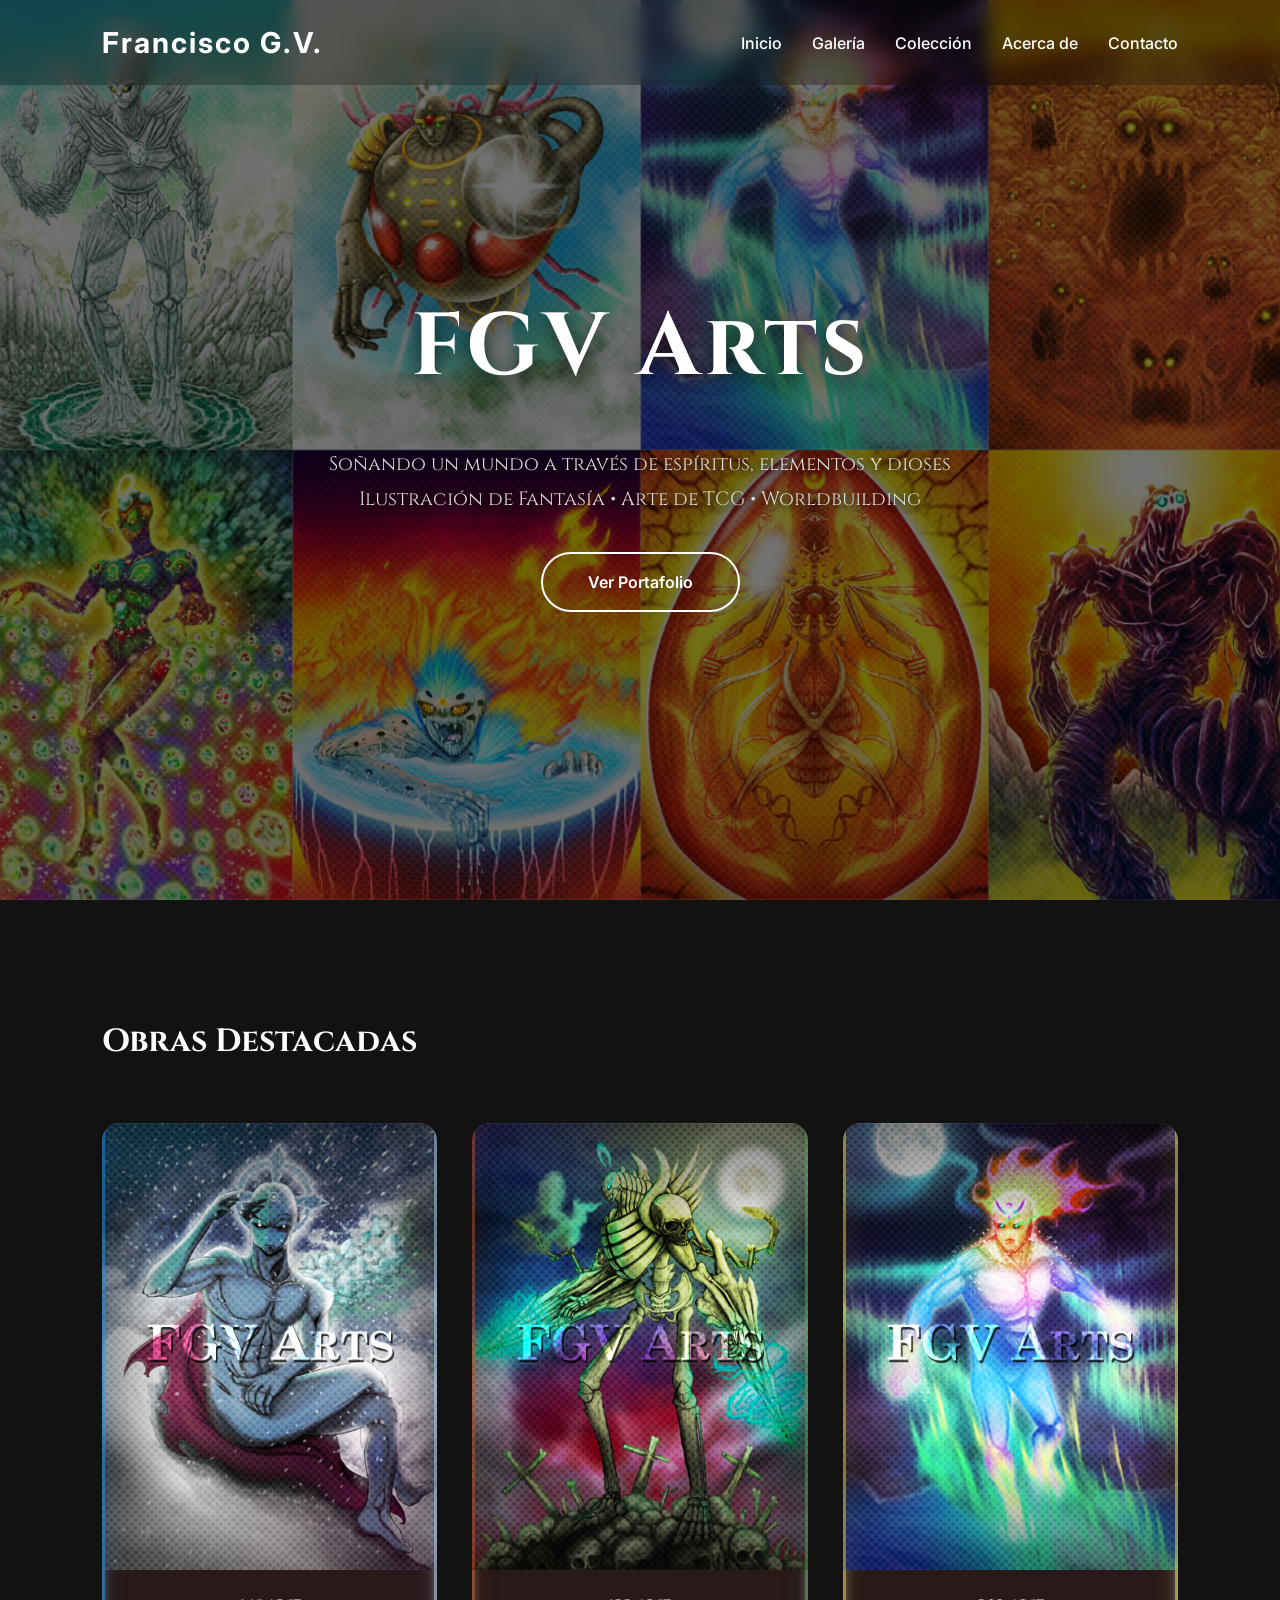
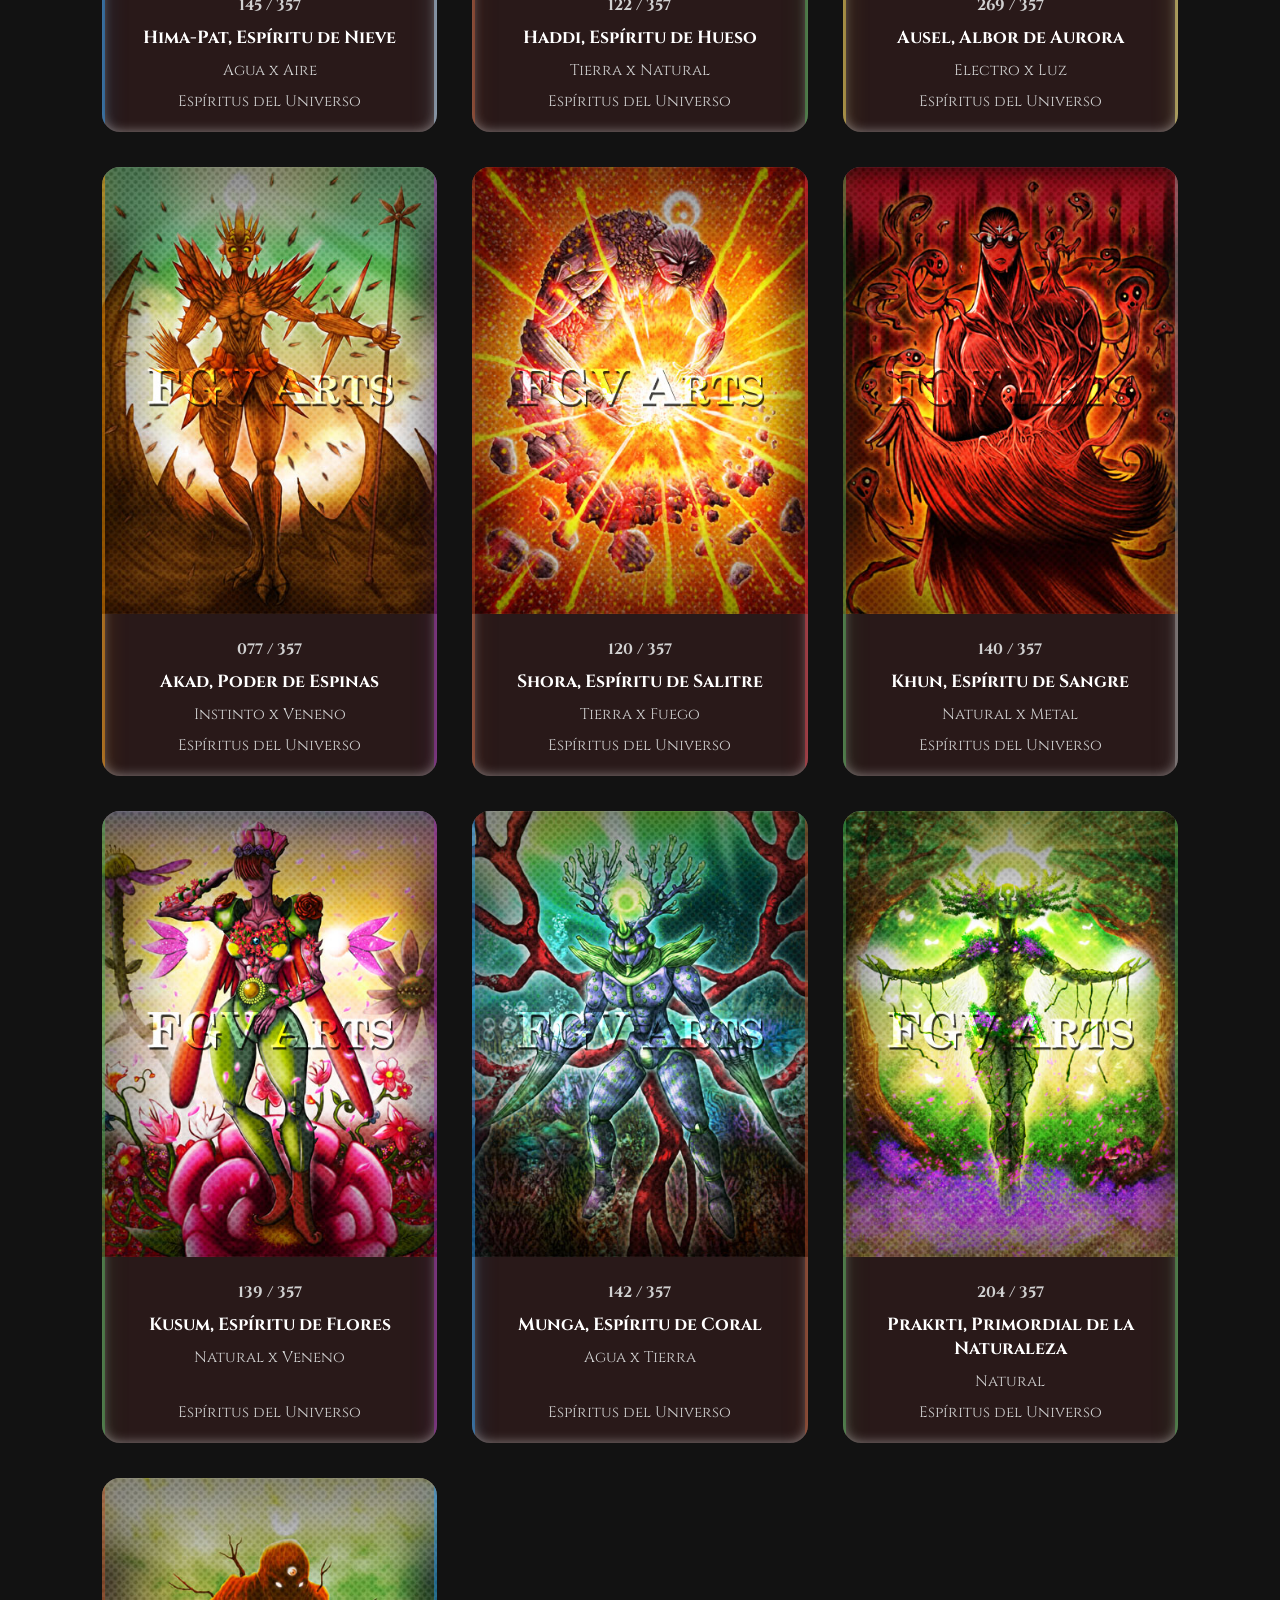
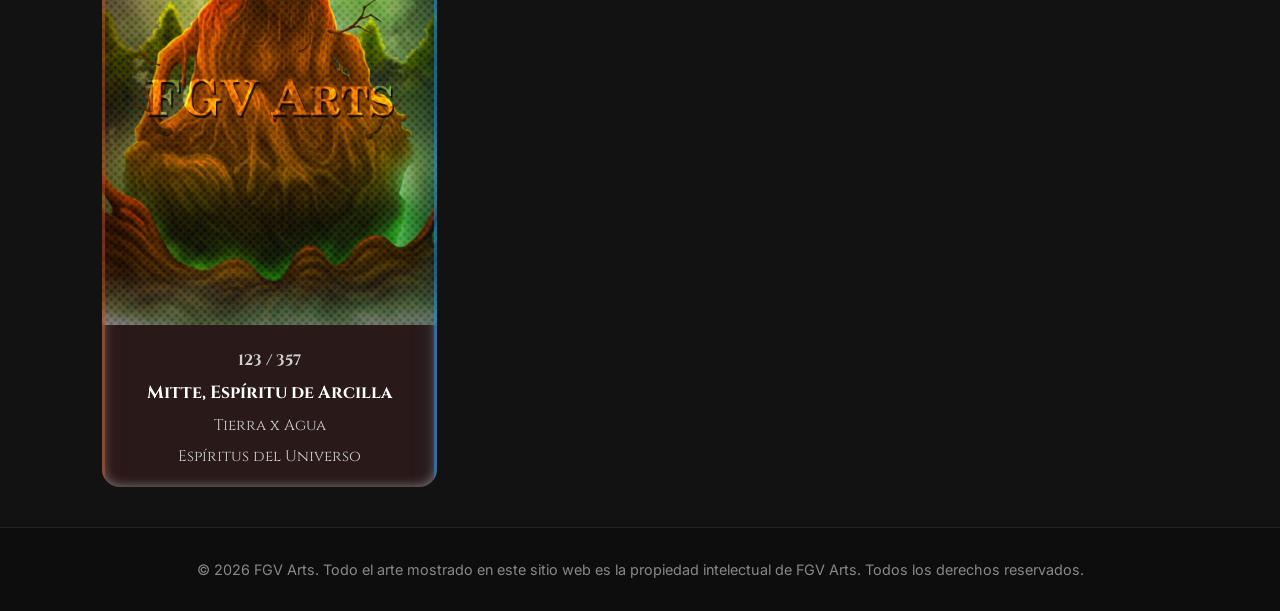
==== commit 95cf93c3: "1.4.0 change to spanish" ====
--- a/index.html
+++ b/index.html
@@ -5,7 +5,7 @@
 <meta name="viewport"
 content="width=device-width, initial-scale=1.0">
 <meta name="color-scheme" content="only dark">
-<title>FGV ARTS | Fantasy Illustrator</title>
+<title>FGV ARTS | Ilustrador</title>
 <link rel="preconnect" href="https://fonts.googleapis.com">
 <link rel="preconnect" href="https://fonts.gstatic.com" crossorigin>
 <link href="https://fonts.googleapis.com/css2?family=Cinzel:wght@400;600;700&family=Inter:wght@300;400;500;600&display=swap" rel="stylesheet">
@@ -17,11 +17,11 @@
     <nav>
         <h1>Francisco G.V.</h1>
             <ul>
-                <li><a href="index.html">Home</a></li>
-                <li><a href="gallery.html">Gallery</a></li>
-                <li><a href="collection.html">Collection</a></li>
-                <li><a href="about.html">About</a></li>
-                <li><a href="contact.html">Contact</a></li>
+                <li><a href="index.html">Inicio</a></li>
+                <li><a href="gallery.html">Galería</a></li>
+                <li><a href="collection.html">Colección</a></li>
+                <li><a href="about.html">Acerca de</a></li>
+                <li><a href="contact.html">Contacto</a></li>
             </ul>
     </nav>
 </header>
@@ -30,18 +30,18 @@
     <div class="hero-content">
         <div class="hero-animation">
             <h2>FGV Arts</h2>
-        <p>Imagining creatures, spirits, elements and gods through art
-            Fantasy Illustration • TCG Art • Worldbuilding
+        <p>Soñando un mundo a través de espíritus, elementos y dioses
+            Ilustración de Fantasía • Arte de TCG • Worldbuilding
         </p>
         <a href="gallery.html" class="button">
-            View Portfolio
+            Ver Portafolio
         </a>
     </div>
     </div>
 </section>
 
 <section class="featured">
-    <h2>Featured Artwork</h2>
+    <h2>Obras Destacadas</h2>
     <div class="featured-grid" id="featured-container">
     </div>
 </section>
@@ -49,7 +49,7 @@
 <script src="js/home.js"></script>
 
 <footer>
-    <p>© 2026 FGV Arts. All artwork displayed on this website is the intellectual property of FGV Arts. All rights reserved.</p>
+    <p>© 2026 FGV Arts. Todo el arte mostrado en este sitio web es la propiedad intelectual de FGV Arts. Todos los derechos reservados.</p>
 </footer>
 <script src="js/protection.js"></script>
 </body>
--- a/css/styles.css
+++ b/css/styles.css
@@ -76,9 +76,15 @@
         font-size: 0.75rem;
         white-space:nowrap;
     }
-    h2 {
-        font-size: 3.5rem !important;
-}
+    /*h2 {
+        font-size: 3rem !important;
+    }*/
+    .page-hero h2 {
+        font-size:2.5rem !important;
+    }
+    .hero h2 {
+        font-size:4rem !important;    
+    }
 }
 
 .hero{
@@ -221,13 +227,24 @@
     background:transparent;
     /*background: red !important;*/
     padding:120px 8%;
+    padding-bottom:40px;
 }
 
 @media (max-width: 600px) {
     .featured h2,
     .gallery h2,
     .collection-page h2 {
-        font-size: 2rem !important;
+        font-size: 1.5rem !important;
+    }
+}
+
+@media (max-width: 600px) {
+    .gallery,
+    .featured,
+    .collection-page,
+    .about-content,
+    .contact-content{
+        padding-top:60px;
     }
 }
 
@@ -389,6 +406,11 @@
     transform:scale(1.12);
 }
 
+@media (max-width: 600px) {
+    .card h3{font-size:0.95rem;}
+    .card p{font-size:0.85rem;}
+}
+
 /* ======================================================
    ARTWORK PAGE
 ====================================================== */
@@ -430,13 +452,21 @@
     display:grid;
     grid-template-columns:1fr 1fr;
     /*gap:60px;*/
+    overflow-anchor: none;
     min-height:100vh;
 }
 
+.artwork-image{
+    text-align:center;
+}
+
 .artwork-image img{
-    width:80%;
+    width:75%;
     border-radius:20px;
-    animation: artworkZoom 0.7s ease-out;
+    display:block;
+    margin:auto;
+    animation:artworkZoom 0.7s ease-out forwards;
+    transform-origin:center center;
 }
 
 .artwork-info{
@@ -459,7 +489,6 @@
     align-items:center;
     margin-top:40px;
     gap:20px;
-
 }
 
 .artwork-navigation .button{
@@ -592,7 +621,6 @@
     }
 }
 
-
 .artwork-count{
     text-align:center;
     color:#aaa;
